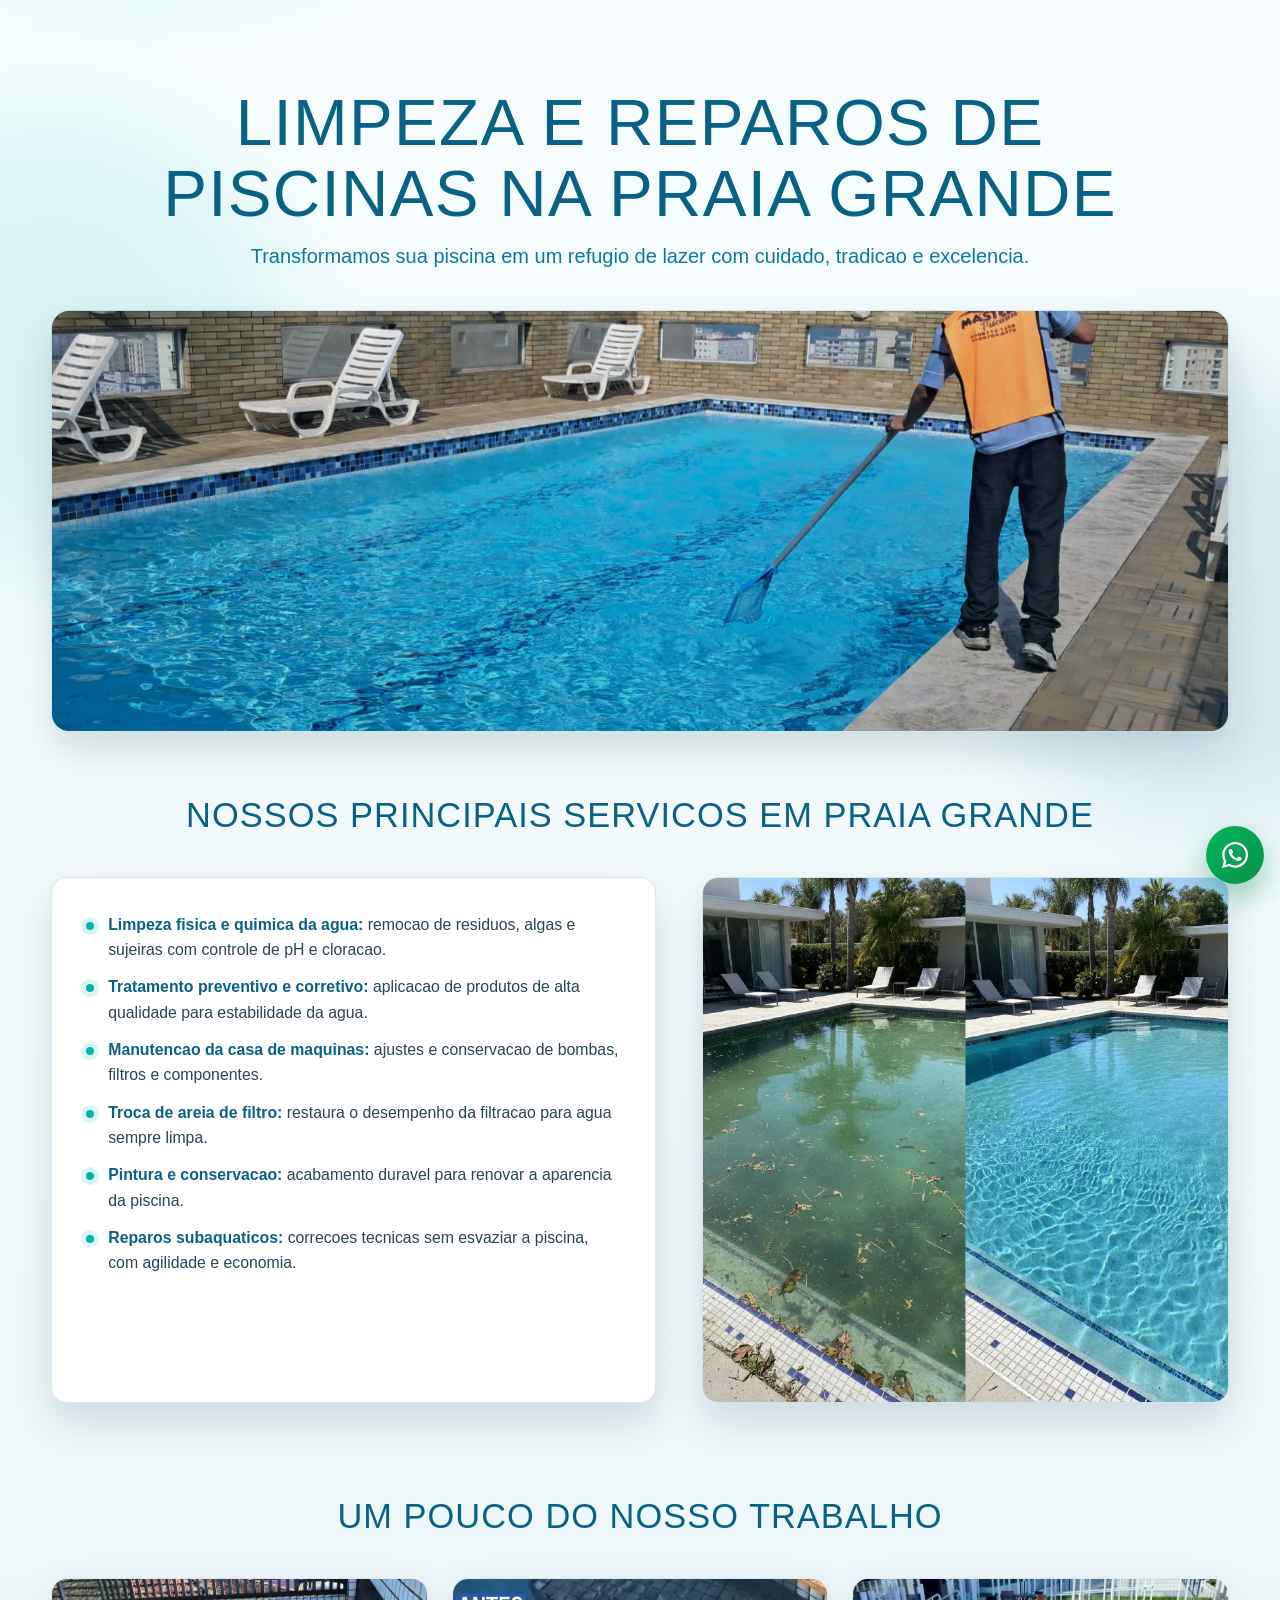
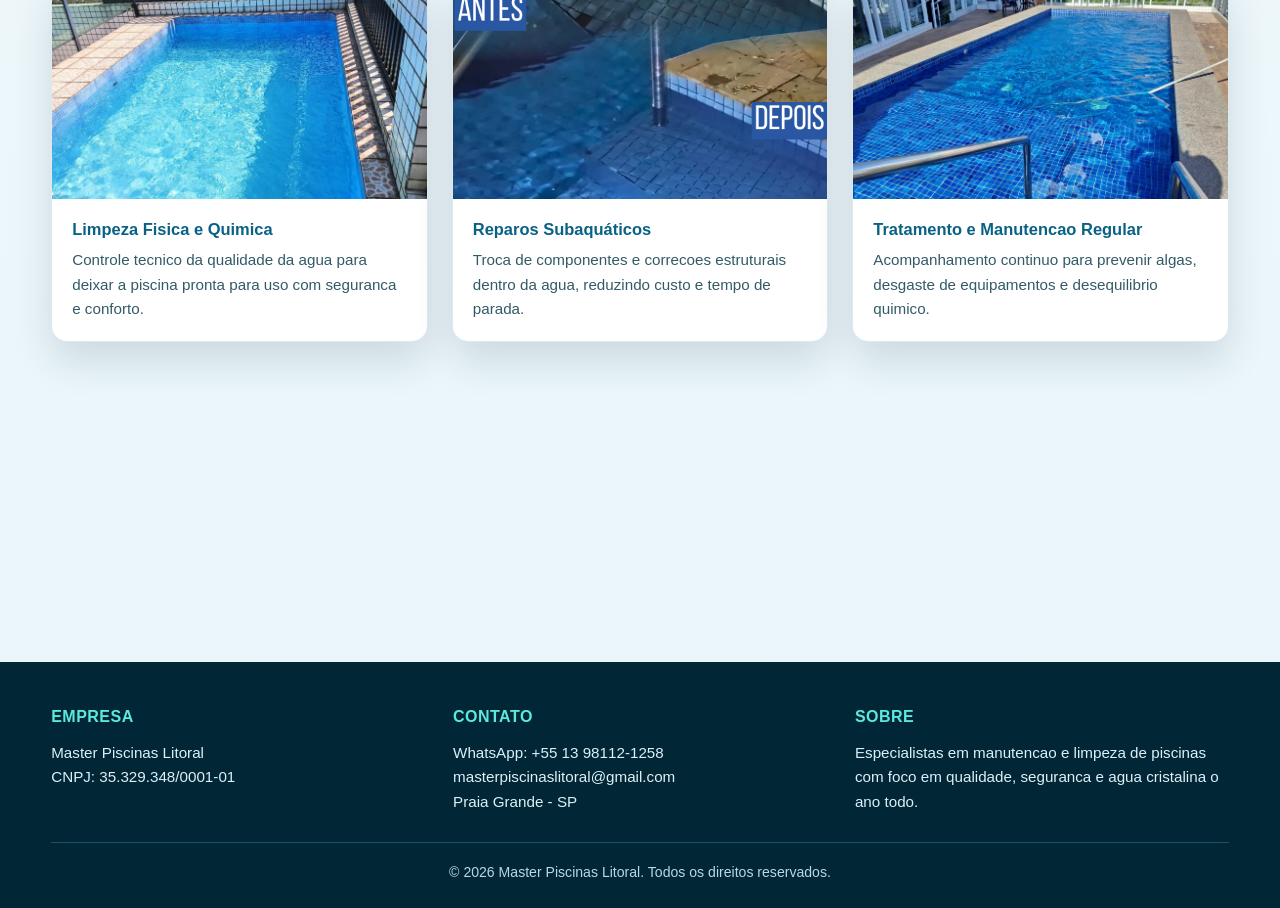
==== cidade-praia-grande/index.html @ cd4fb065 "feat: estrutura inicial com landing Praia Grande e SEO tecnico" ====
<!DOCTYPE html>
<html lang="pt-BR">
<head>
    <meta charset="UTF-8">
    <meta name="viewport" content="width=device-width, initial-scale=1">
    <meta name="robots" content="index, follow, max-image-preview:large, max-snippet:-1, max-video-preview:-1">

    <title>Limpeza e Reparos de Piscinas na Praia Grande | Master Piscinas Litoral</title>
    <meta name="description" content="Servicos profissionais de manutencao, limpeza e reparos de piscinas em Praia Grande. Tratamento quimico, pintura e reparos subaquaticos com equipe especializada.">

    <meta property="og:locale" content="pt_BR">
    <meta property="og:type" content="website">
    <meta property="og:title" content="Limpeza e Reparos de Piscinas na Praia Grande | Master Piscinas Litoral">
    <meta property="og:description" content="Especialistas em manutencao, limpeza e reparos de piscinas em Praia Grande.">
    <meta property="og:url" content="https://masterpiscinaslitoral.com.br/cidade-praia-grande/">
    <meta property="og:site_name" content="Master Piscinas Litoral">

    <link rel="canonical" href="https://masterpiscinaslitoral.com.br/cidade-praia-grande/">

    <script type="application/ld+json">
    {
        "@context": "https://schema.org",
        "@type": "LocalBusiness",
        "name": "Master Piscinas Litoral - Praia Grande",
        "description": "Servicos profissionais de manutencao e limpeza de piscinas em Praia Grande",
        "telephone": "+55 13 98112-1258",
        "address": {
            "@type": "PostalAddress",
            "addressLocality": "Praia Grande",
            "addressRegion": "SP",
            "postalCode": "11700-000",
            "addressCountry": "BR"
        },
        "url": "https://masterpiscinaslitoral.com.br/cidade-praia-grande/",
        "areaServed": "Praia Grande"
    }
    </script>

    <style>
        :root {
            --premium-bg: #eff8fb;
            --premium-accent: #00b7a8;
            --premium-secondary: #096185;
            --premium-primary: #03354a;
            --premium-text: #1c2f39;
            --premium-card: #ffffff;
            --premium-border: rgba(9, 97, 133, 0.14);
            --premium-shadow: 0 18px 40px rgba(3, 39, 57, 0.14);
        }

        * {
            box-sizing: border-box;
            margin: 0;
            padding: 0;
        }

        body {
            font-family: "Segoe UI", Tahoma, Geneva, Verdana, sans-serif;
            color: var(--premium-text);
            background:
                radial-gradient(45vw 35vw at 12% -10%, rgba(0, 183, 168, 0.22) 0%, rgba(0, 183, 168, 0) 70%),
                radial-gradient(40vw 30vw at 88% -15%, rgba(9, 97, 133, 0.16) 0%, rgba(9, 97, 133, 0) 72%),
                linear-gradient(180deg, #f7fdff 0%, var(--premium-bg) 48%, #e8f5fa 100%);
            line-height: 1.6;
            overflow-x: hidden;
        }

        body::before,
        body::after {
            content: "";
            position: fixed;
            width: 36vw;
            height: 36vw;
            border-radius: 50%;
            filter: blur(48px);
            pointer-events: none;
            z-index: -1;
            opacity: 0.5;
        }

        body::before {
            top: 12vh;
            left: -14vw;
            background: rgba(0, 183, 168, 0.22);
        }

        body::after {
            right: -12vw;
            bottom: 8vh;
            background: rgba(9, 97, 133, 0.20);
        }

        .container {
            width: min(1180px, 92vw);
            margin: 0 auto;
        }

        .header-main {
            padding: clamp(48px, 8vw, 88px) 0 28px;
            text-align: center;
        }

        .header-main h1 {
            color: var(--premium-secondary);
            font-weight: 300;
            text-transform: uppercase;
            letter-spacing: 0.02em;
            line-height: 1.08;
            font-size: clamp(2rem, 5.4vw, 4.1rem);
            max-width: 980px;
            margin: 0 auto 10px;
        }

        .header-main p {
            color: #0b789e;
            font-size: clamp(1rem, 2.2vw, 1.25rem);
            max-width: 900px;
            margin: 0 auto;
        }

        .hero-media {
            margin: 10px auto 56px;
            border-radius: 18px;
            overflow: hidden;
            border: 1px solid var(--premium-border);
            box-shadow: var(--premium-shadow);
            position: relative;
        }

        .hero-media::after {
            content: "";
            position: absolute;
            inset: 0;
            background: linear-gradient(180deg, rgba(3, 53, 74, 0.08), rgba(3, 53, 74, 0.2));
            pointer-events: none;
        }

        .hero-media img {
            width: 100%;
            display: block;
            height: min(64vw, 420px);
            object-fit: cover;
            transform: translate3d(0, var(--parallax-y, 0), 0) scale(1.06);
            will-change: transform;
            transition: transform 0.12s linear;
        }

        section {
            margin-bottom: clamp(42px, 6.8vw, 86px);
        }

        .section-title {
            text-align: center;
            color: var(--premium-secondary);
            text-transform: uppercase;
            font-size: clamp(1.45rem, 3.1vw, 2.15rem);
            letter-spacing: 0.03em;
            margin-bottom: clamp(20px, 3vw, 34px);
            font-weight: 500;
        }

        .services-layout {
            display: grid;
            grid-template-columns: 1.15fr 1fr;
            gap: clamp(22px, 4vw, 46px);
            align-items: stretch;
        }

        .panel {
            background: var(--premium-card);
            border: 1px solid var(--premium-border);
            border-radius: 16px;
            box-shadow: var(--premium-shadow);
            padding: clamp(20px, 3vw, 34px);
        }

        .services-list {
            list-style: none;
            display: grid;
            gap: 12px;
        }

        .services-list li {
            position: relative;
            padding-left: 22px;
            color: #284551;
            font-size: 0.99rem;
        }

        .services-list li::before {
            content: "";
            width: 8px;
            height: 8px;
            border-radius: 50%;
            background: var(--premium-accent);
            position: absolute;
            left: 0;
            top: 10px;
            box-shadow: 0 0 0 5px rgba(0, 183, 168, 0.14);
        }

        .services-list strong {
            color: var(--premium-secondary);
        }

        .service-image-wrap {
            border-radius: 16px;
            overflow: hidden;
            border: 1px solid var(--premium-border);
            box-shadow: var(--premium-shadow);
            height: 100%;
            min-height: 360px;
        }

        .service-image-wrap img {
            width: 100%;
            height: 100%;
            object-fit: cover;
            display: block;
        }

        .work-cards {
            display: grid;
            grid-template-columns: repeat(3, minmax(0, 1fr));
            gap: clamp(16px, 2vw, 24px);
        }

        .work-card {
            background: #ffffff;
            border: 1px solid var(--premium-border);
            border-radius: 16px;
            overflow: hidden;
            box-shadow: var(--premium-shadow);
            transition: transform 0.28s ease, box-shadow 0.28s ease;
        }

        .work-card:hover {
            transform: translateY(-6px);
            box-shadow: 0 26px 44px rgba(3, 39, 57, 0.2);
        }

        .work-card-image {
            width: 100%;
            height: 220px;
            object-fit: cover;
            display: block;
        }

        .work-card-content {
            padding: 20px;
        }

        .work-card h4 {
            color: var(--premium-secondary);
            margin-bottom: 8px;
            font-size: 1.03rem;
            line-height: 1.3;
        }

        .work-card p {
            color: #335a67;
            font-size: 0.95rem;
        }

        .cta-block {
            text-align: center;
            background: linear-gradient(160deg, rgba(0, 183, 168, 0.12), rgba(9, 97, 133, 0.14));
            border: 1px solid var(--premium-border);
            border-radius: 16px;
            padding: clamp(22px, 4vw, 34px);
        }

        .cta-block h3 {
            color: var(--premium-secondary);
            text-transform: uppercase;
            font-size: clamp(1.2rem, 2.3vw, 1.7rem);
            margin-bottom: 8px;
        }

        .cta-block p {
            max-width: 760px;
            margin: 0 auto;
            color: #2f515e;
        }

        footer {
            margin-top: 50px;
            padding: 42px 0 24px;
            background: #012737;
            color: #dcf0f7;
        }

        .footer-content {
            display: grid;
            grid-template-columns: repeat(3, minmax(0, 1fr));
            gap: 28px;
        }

        footer h3 {
            color: #5ce8dd;
            text-transform: uppercase;
            font-size: 1rem;
            margin-bottom: 12px;
            letter-spacing: 0.03em;
        }

        .footer-info p,
        .footer-info a {
            color: #dcf0f7;
            font-size: 0.95rem;
            text-decoration: none;
        }

        .footer-bottom {
            border-top: 1px solid rgba(92, 232, 221, 0.24);
            margin-top: 28px;
            padding-top: 18px;
            text-align: center;
            font-size: 0.88rem;
            color: #b9d8e4;
        }

        .reveal {
            opacity: 0;
            transform: translateY(22px) scale(0.985);
            transition: opacity 0.7s cubic-bezier(0.2, 0.7, 0.2, 1), transform 0.7s cubic-bezier(0.2, 0.7, 0.2, 1);
        }

        .reveal.is-visible {
            opacity: 1;
            transform: translateY(0) scale(1);
        }

        .whatsapp-fab {
            position: fixed;
            right: 16px;
            bottom: 16px;
            width: 58px;
            height: 58px;
            border-radius: 50%;
            display: inline-flex;
            align-items: center;
            justify-content: center;
            background: linear-gradient(135deg, #00b65b 0%, #0d8f4a 100%);
            box-shadow: 0 14px 28px rgba(13, 143, 74, 0.38);
            z-index: 10001;
            text-decoration: none;
            transition: transform 0.2s ease, box-shadow 0.2s ease;
        }

        .whatsapp-fab:hover {
            transform: translateY(-3px) scale(1.03);
            box-shadow: 0 16px 30px rgba(13, 143, 74, 0.48);
        }

        .whatsapp-fab svg {
            width: 28px;
            height: 28px;
            fill: #ffffff;
        }

        @media (max-width: 960px) {
            .services-layout {
                grid-template-columns: 1fr;
            }

            .work-cards {
                grid-template-columns: 1fr;
            }

            .service-image-wrap {
                min-height: 300px;
            }

            .footer-content {
                grid-template-columns: 1fr;
            }
        }
    </style>
</head>
<body>
    <header class="header-main reveal">
        <div class="container">
            <h1>Limpeza e Reparos de Piscinas na Praia Grande</h1>
            <p>Transformamos sua piscina em um refugio de lazer com cuidado, tradicao e excelencia.</p>
        </div>
    </header>

    <div class="container">
        <div class="hero-media reveal" data-parallax>
            <img src="../cidade-praia-grande/assets/homebar.jpeg" alt="Piscina com agua cristalina em Praia Grande">
        </div>

        <section class="reveal">
            <h2 class="section-title">Nossos Principais Servicos em Praia Grande</h2>
            <div class="services-layout">
                <div class="panel">
                    <ul class="services-list">
                        <li><strong>Limpeza fisica e quimica da agua:</strong> remocao de residuos, algas e sujeiras com controle de pH e cloracao.</li>
                        <li><strong>Tratamento preventivo e corretivo:</strong> aplicacao de produtos de alta qualidade para estabilidade da agua.</li>
                        <li><strong>Manutencao da casa de maquinas:</strong> ajustes e conservacao de bombas, filtros e componentes.</li>
                        <li><strong>Troca de areia de filtro:</strong> restaura o desempenho da filtracao para agua sempre limpa.</li>
                        <li><strong>Pintura e conservacao:</strong> acabamento duravel para renovar a aparencia da piscina.</li>
                        <li><strong>Reparos subaquaticos:</strong> correcoes tecnicas sem esvaziar a piscina, com agilidade e economia.</li>
                    </ul>
                </div>

                <div class="service-image-wrap reveal">
                    <img src="../cidade-praia-grande/assets/nossosprincipaisservicos.webp" alt="Equipe realizando manutencao de piscina em Praia Grande">
                </div>
            </div>
        </section>

        <section class="reveal">
            <h2 class="section-title">Um Pouco do Nosso Trabalho</h2>
            <div class="work-cards">
                <article class="work-card reveal">
                    <img src="../cidade-praia-grande/assets/Limpeza Física e Química de Piscinas.webp" alt="Servico de limpeza fisica e quimica de piscina" class="work-card-image">
                    <div class="work-card-content">
                        <h4>Limpeza Fisica e Quimica</h4>
                        <p>Controle tecnico da qualidade da agua para deixar a piscina pronta para uso com seguranca e conforto.</p>
                    </div>
                </article>

                <article class="work-card reveal">
                    <img src="../cidade-praia-grande/assets/Reparos Subaquáticos.webp" alt="Reparos subaquaticos em piscina" class="work-card-image">
                    <div class="work-card-content">
                        <h4>Reparos Subaquáticos</h4>
                        <p>Troca de componentes e correcoes estruturais dentro da agua, reduzindo custo e tempo de parada.</p>
                    </div>
                </article>

                <article class="work-card reveal">
                    <img src="../cidade-praia-grande/assets/Tratamento e Manutenção Regular.webp" alt="Tratamento e manutencao regular de piscina" class="work-card-image">
                    <div class="work-card-content">
                        <h4>Tratamento e Manutencao Regular</h4>
                        <p>Acompanhamento continuo para prevenir algas, desgaste de equipamentos e desequilibrio quimico.</p>
                    </div>
                </article>
            </div>
        </section>

        <section class="cta-block reveal">
            <h3>Atendimento Rapido em Praia Grande</h3>
            <p>Fale com nossa equipe e receba orientacao imediata para limpeza, manutencao ou reparo da sua piscina.</p>
        </section>
    </div>

    <footer>
        <div class="container">
            <div class="footer-content">
                <div class="footer-info">
                    <h3>Empresa</h3>
                    <p>Master Piscinas Litoral</p>
                    <p>CNPJ: 35.329.348/0001-01</p>
                </div>

                <div class="footer-info">
                    <h3>Contato</h3>
                    <p><a href="https://wa.me/5513981121258" target="_blank" rel="noopener noreferrer">WhatsApp: +55 13 98112-1258</a></p>
                    <p><a href="mailto:masterpiscinaslitoral@gmail.com">masterpiscinaslitoral@gmail.com</a></p>
                    <p>Praia Grande - SP</p>
                </div>

                <div class="footer-info">
                    <h3>Sobre</h3>
                    <p>Especialistas em manutencao e limpeza de piscinas com foco em qualidade, seguranca e agua cristalina o ano todo.</p>
                </div>
            </div>

            <div class="footer-bottom">
                <p>© 2026 Master Piscinas Litoral. Todos os direitos reservados.</p>
            </div>
        </div>
    </footer>

    <a class="whatsapp-fab" href="https://wa.me/5513981121258?text=Ola%2C%20quero%20um%20orcamento%20para%20piscina%20em%20Praia%20Grande" target="_blank" rel="noopener noreferrer" aria-label="Falar no WhatsApp">
        <svg viewBox="0 0 32 32" aria-hidden="true" focusable="false">
            <path d="M26.598 5.403C23.807 2.612 20.094 1.073 16.145 1.073 8.006 1.073 1.387 7.691 1.387 15.831c0 2.606.681 5.154 1.975 7.406L1.073 30.927l7.874-2.255a14.69 14.69 0 0 0 7.191 1.833h.006c8.138 0 14.758-6.62 14.758-14.759 0-3.949-1.538-7.661-4.304-10.343zm-10.453 22.61h-.005a12.2 12.2 0 0 1-6.207-1.692l-.446-.265-4.672 1.338 1.349-4.556-.291-.467a12.198 12.198 0 0 1-1.878-6.54c.003-6.732 5.477-12.207 12.208-12.207 3.253.001 6.313 1.269 8.615 3.57 2.3 2.302 3.567 5.362 3.566 8.615-.003 6.732-5.477 12.204-12.239 12.204zm6.686-9.134c-.365-.183-2.158-1.065-2.492-1.187-.333-.122-.576-.183-.819.183-.242.365-.94 1.187-1.152 1.431-.212.243-.425.273-.789.091-.365-.182-1.541-.568-2.936-1.812-1.085-.968-1.817-2.164-2.03-2.528-.212-.365-.023-.562.159-.744.164-.164.365-.425.547-.638.181-.213.242-.365.364-.608.122-.244.061-.456-.03-.638-.091-.182-.819-1.977-1.122-2.706-.295-.71-.594-.614-.819-.625a12.43 12.43 0 0 0-.699-.013c-.243 0-.638.091-.971.456-.333.365-1.273 1.243-1.273 3.031 0 1.789 1.304 3.516 1.486 3.759.182.243 2.565 3.918 6.215 5.493.868.375 1.546.599 2.074.767.871.278 1.664.239 2.29.145.699-.104 2.158-.881 2.462-1.732.303-.851.303-1.58.212-1.731-.091-.152-.334-.243-.698-.426z"/>
        </svg>
    </a>

    <script>
        (function () {
            const revealNodes = document.querySelectorAll('.reveal');
            const observer = new IntersectionObserver(
                (entries) => {
                    entries.forEach((entry) => {
                        if (entry.isIntersecting) {
                            entry.target.classList.add('is-visible');
                            observer.unobserve(entry.target);
                        }
                    });
                },
                {
                    threshold: 0.14,
                    rootMargin: '0px 0px -40px 0px'
                }
            );

            revealNodes.forEach((node) => observer.observe(node));

            const parallaxNodes = document.querySelectorAll('[data-parallax]');
            let ticking = false;

            function updateParallax() {
                const vh = window.innerHeight || document.documentElement.clientHeight;
                parallaxNodes.forEach((node) => {
                    const rect = node.getBoundingClientRect();
                    const centerOffset = (rect.top + rect.height / 2 - vh / 2) / vh;
                    const y = Math.max(-24, Math.min(24, -centerOffset * 34));
                    node.style.setProperty('--parallax-y', y.toFixed(2) + 'px');
                });
                ticking = false;
            }

            function onScroll() {
                if (!ticking) {
                    ticking = true;
                    window.requestAnimationFrame(updateParallax);
                }
            }

            window.addEventListener('scroll', onScroll, { passive: true });
            window.addEventListener('resize', onScroll);
            onScroll();
        })();
    </script>
</body>
</html>
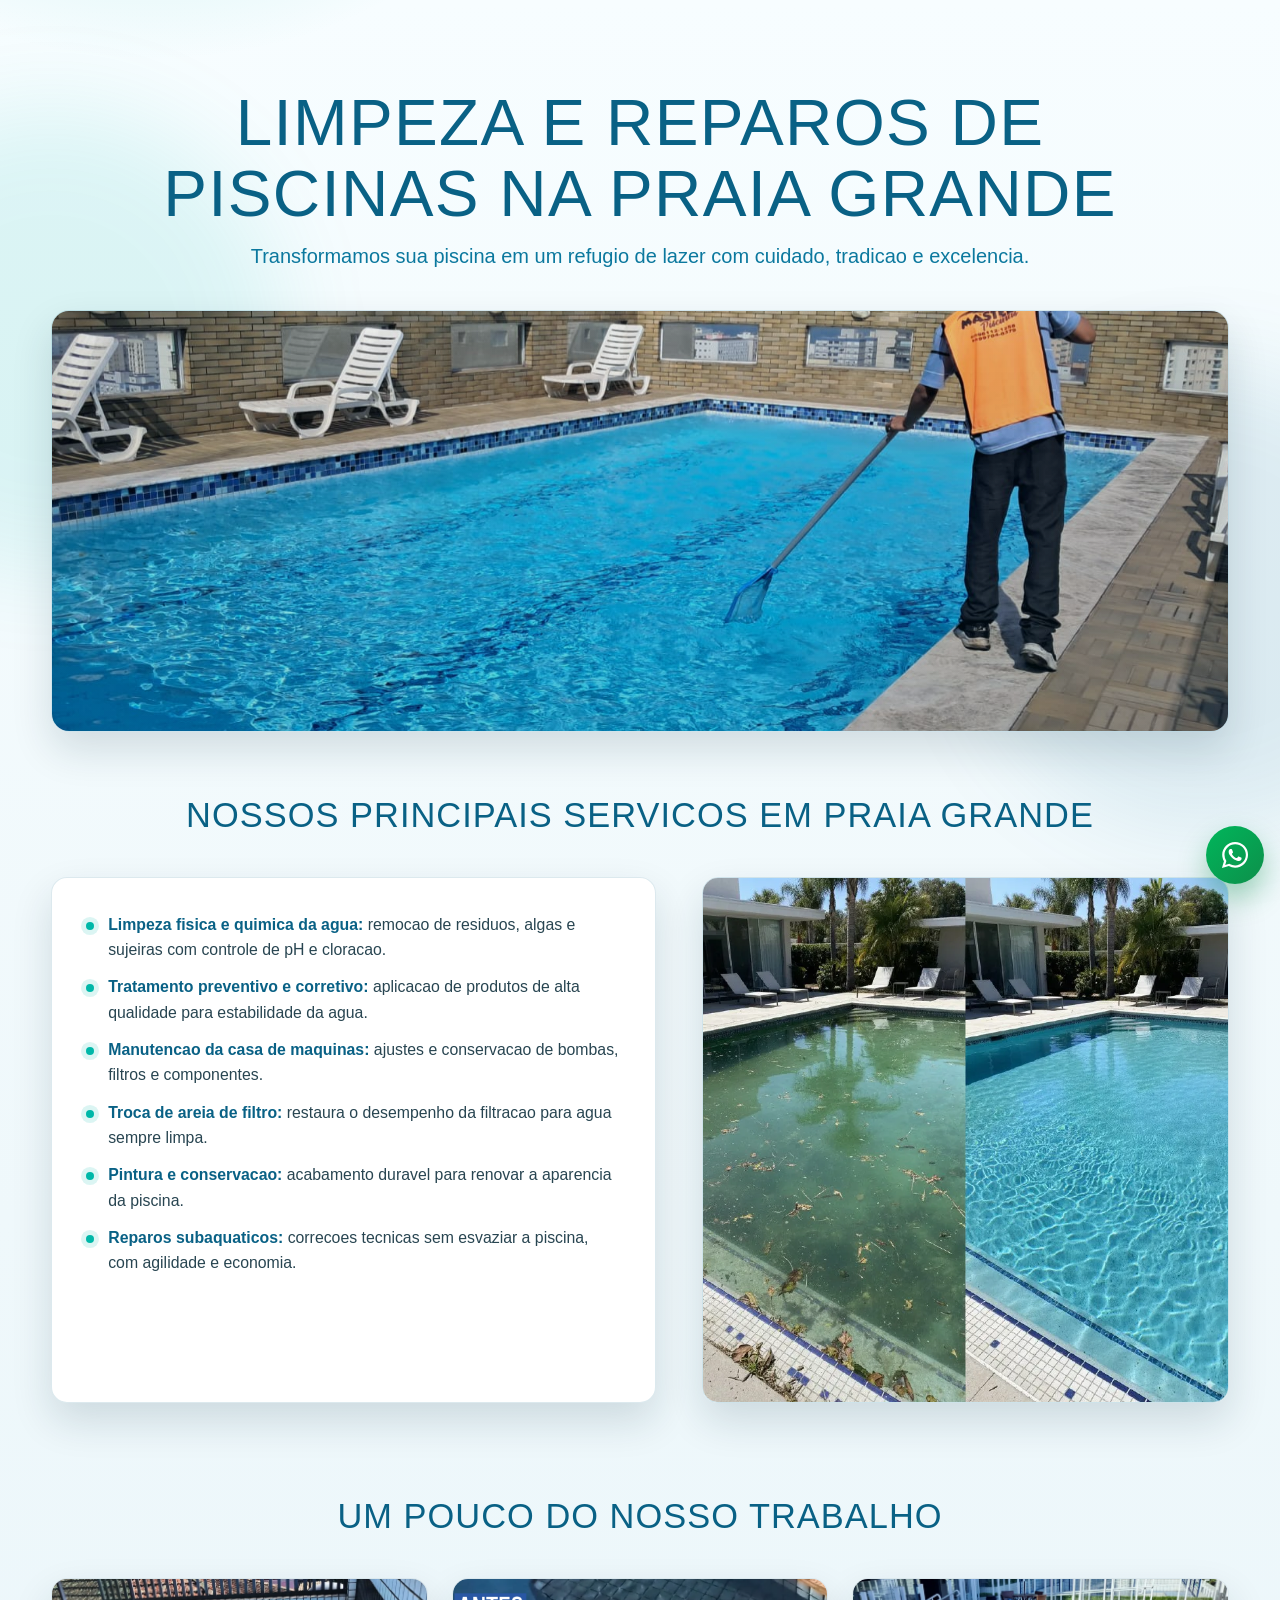
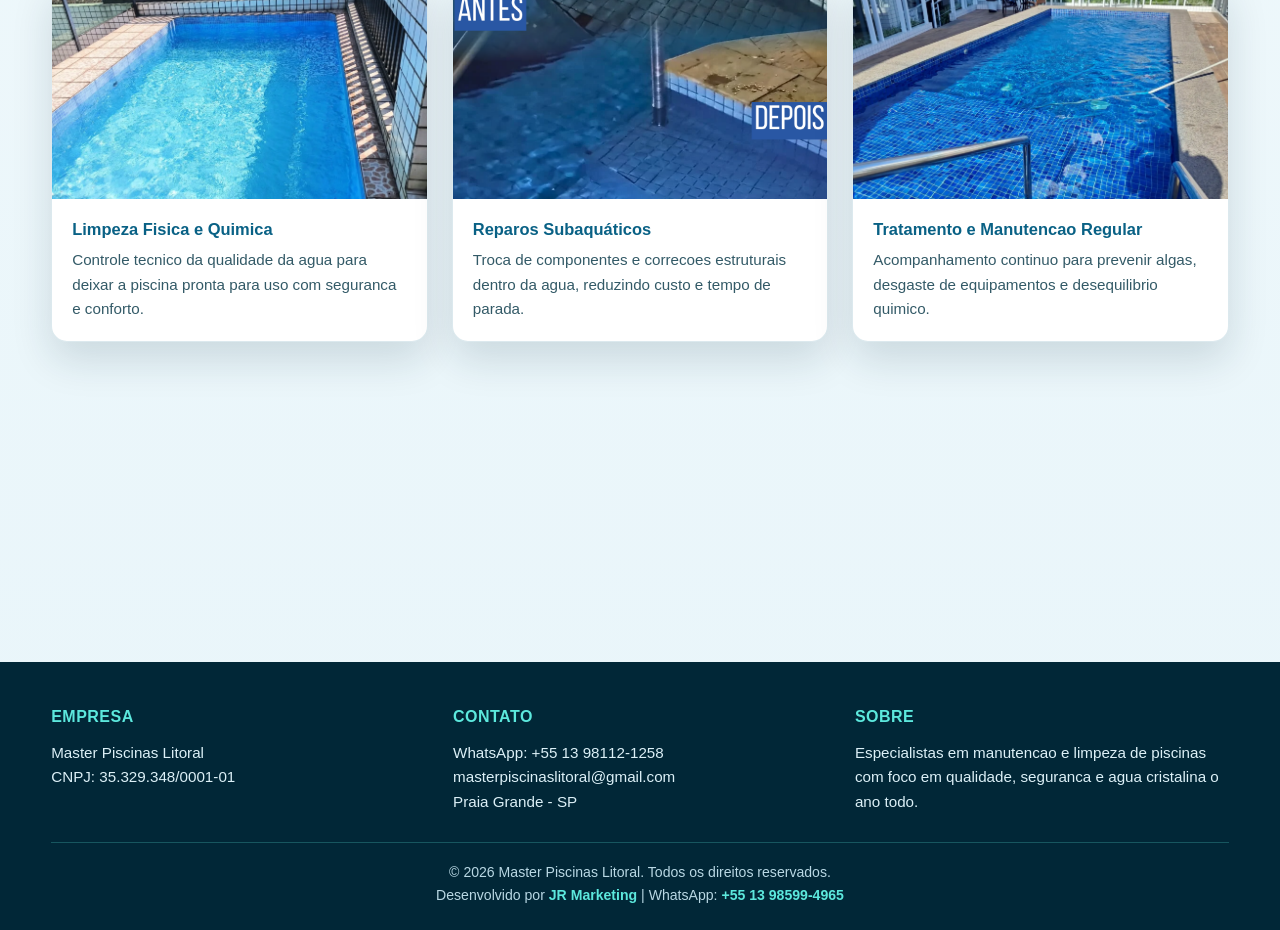
==== commit 8c0643b8: "fix: ajuste visual do footer e favicon na landing Praia Grande" ====
--- a/cidade-praia-grande/index.html
+++ b/cidade-praia-grande/index.html
@@ -16,6 +16,9 @@
     <meta property="og:site_name" content="Master Piscinas Litoral">
 
     <link rel="canonical" href="https://masterpiscinaslitoral.com.br/cidade-praia-grande/">
+    <link rel="icon" href="https://i0.wp.com/masterpiscinaslitoral.com.br/wp-content/uploads/2025/04/cropped-logo1.png?fit=32%2C32&amp;ssl=1" sizes="32x32">
+    <link rel="icon" href="https://i0.wp.com/masterpiscinaslitoral.com.br/wp-content/uploads/2025/04/cropped-logo1.png?fit=192%2C192&amp;ssl=1" sizes="192x192">
+    <link rel="apple-touch-icon" href="https://i0.wp.com/masterpiscinaslitoral.com.br/wp-content/uploads/2025/04/cropped-logo1.png?fit=180%2C180&amp;ssl=1">
 
     <script type="application/ld+json">
     {
@@ -320,6 +323,16 @@
             color: #b9d8e4;
         }
 
+        .footer-bottom a {
+            color: #5ce8dd;
+            text-decoration: none;
+            font-weight: 600;
+        }
+
+        .footer-bottom a:hover {
+            text-decoration: underline;
+        }
+
         .reveal {
             opacity: 0;
             transform: translateY(22px) scale(0.985);
@@ -470,6 +483,7 @@
 
             <div class="footer-bottom">
                 <p>© 2026 Master Piscinas Litoral. Todos os direitos reservados.</p>
+                <p>Desenvolvido por <a href="https://www.instagram.com/jotar.marketing/" target="_blank" rel="noopener noreferrer">JR Marketing</a> | WhatsApp: <a href="https://wa.me/5513985994965" target="_blank" rel="noopener noreferrer">+55 13 98599-4965</a></p>
             </div>
         </div>
     </footer>
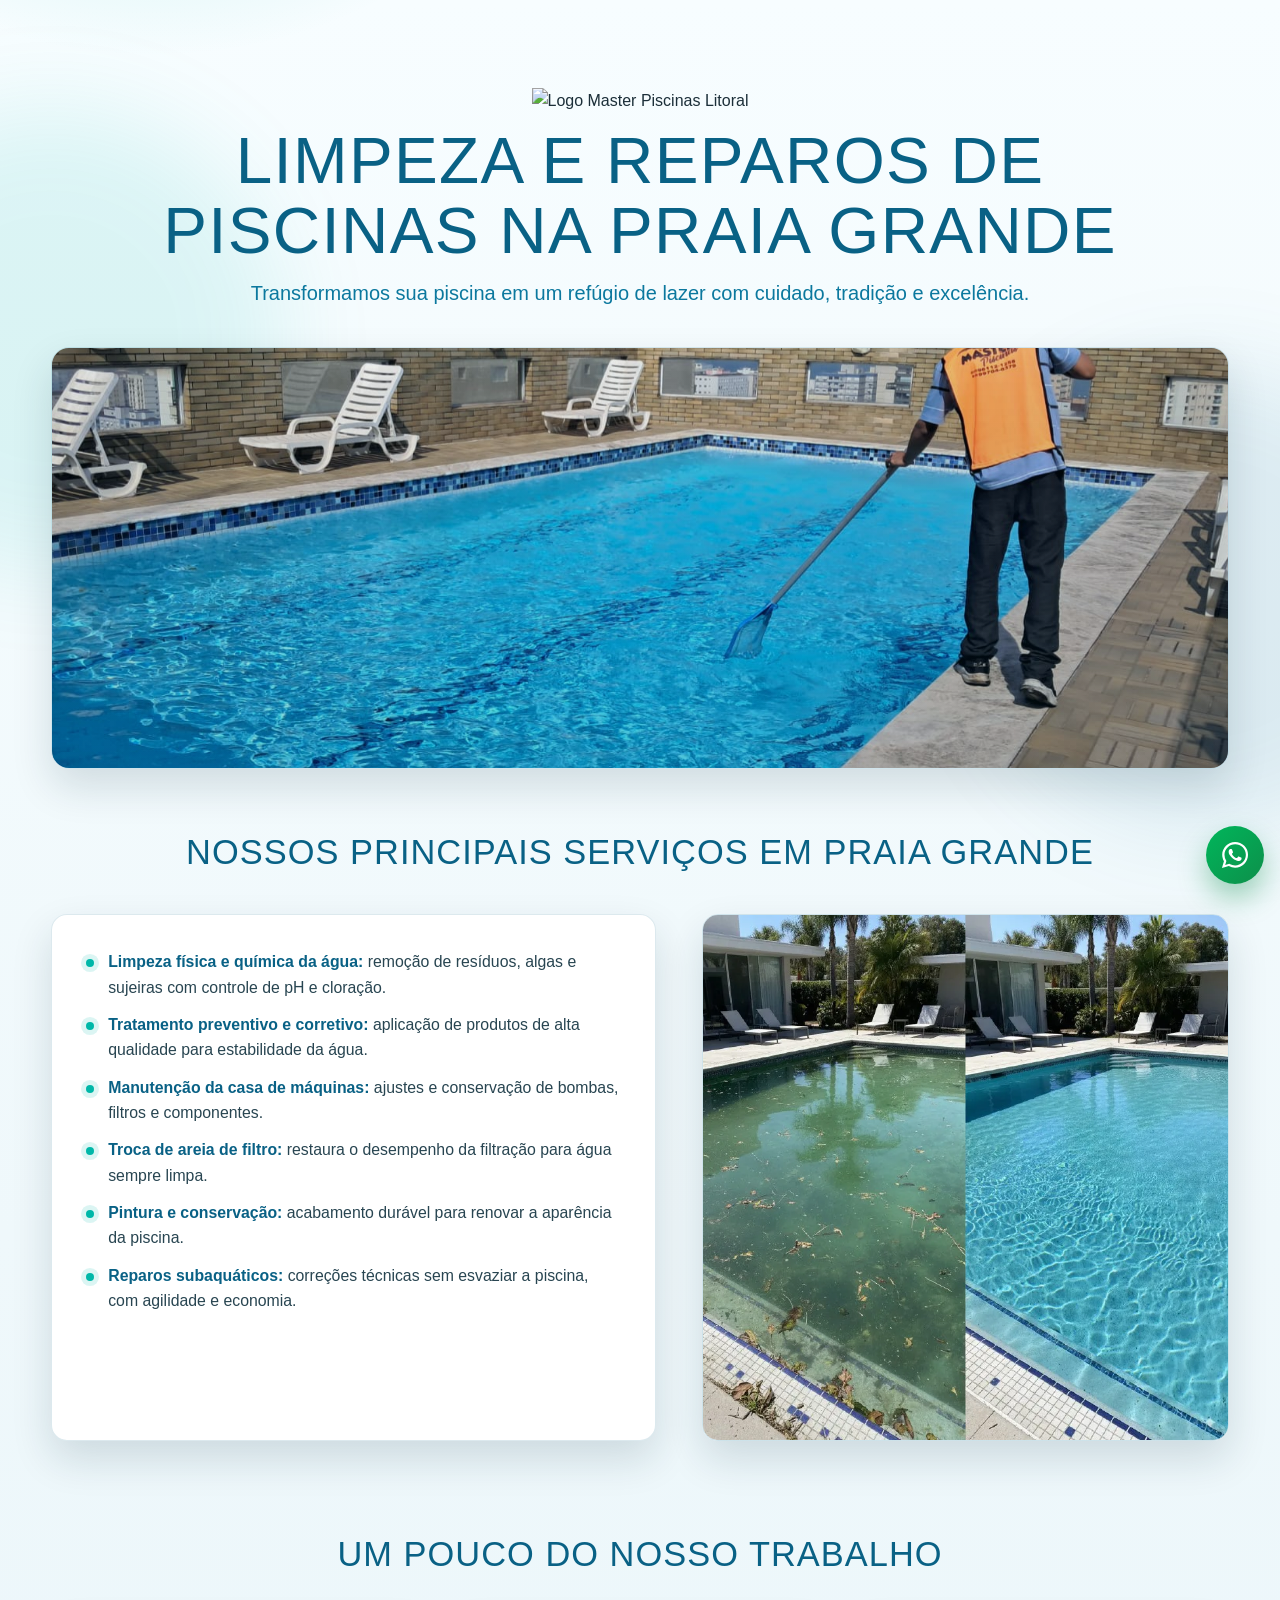
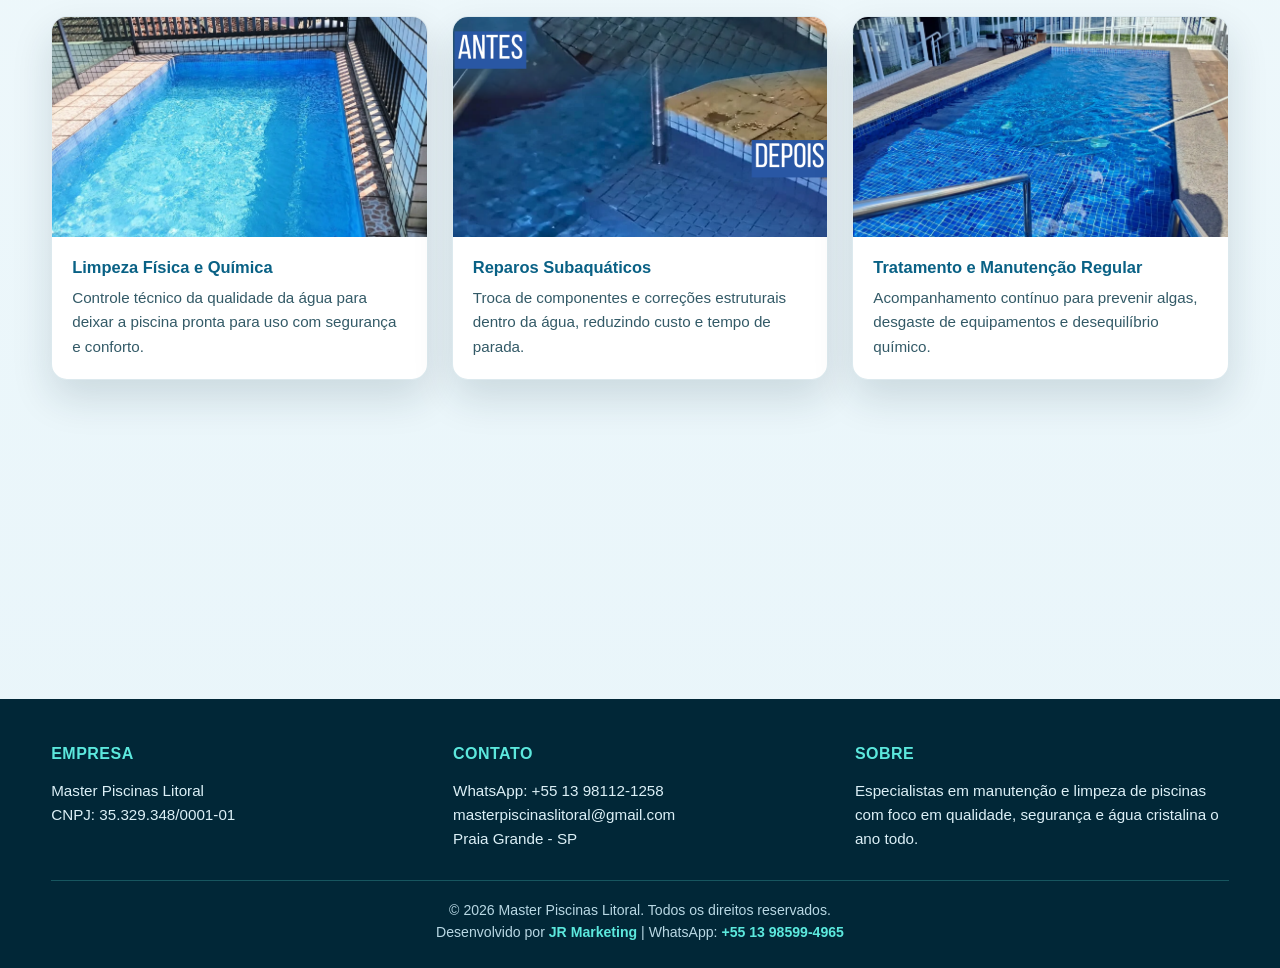
==== commit df515381: "Aplica logo oficial e corrige portugues nas paginas" ====
--- a/cidade-praia-grande/index.html
+++ b/cidade-praia-grande/index.html
@@ -6,26 +6,26 @@
     <meta name="robots" content="index, follow, max-image-preview:large, max-snippet:-1, max-video-preview:-1">
 
     <title>Limpeza e Reparos de Piscinas na Praia Grande | Master Piscinas Litoral</title>
-    <meta name="description" content="Servicos profissionais de manutencao, limpeza e reparos de piscinas em Praia Grande. Tratamento quimico, pintura e reparos subaquaticos com equipe especializada.">
+    <meta name="description" content="Serviços profissionais de manutenção, limpeza e reparos de piscinas em Praia Grande. Tratamento químico, pintura e reparos subaquáticos com equipe especializada.">
 
     <meta property="og:locale" content="pt_BR">
     <meta property="og:type" content="website">
     <meta property="og:title" content="Limpeza e Reparos de Piscinas na Praia Grande | Master Piscinas Litoral">
-    <meta property="og:description" content="Especialistas em manutencao, limpeza e reparos de piscinas em Praia Grande.">
+    <meta property="og:description" content="Especialistas em manutenção, limpeza e reparos de piscinas em Praia Grande.">
     <meta property="og:url" content="https://masterpiscinaslitoral.com.br/cidade-praia-grande/">
     <meta property="og:site_name" content="Master Piscinas Litoral">
 
     <link rel="canonical" href="https://masterpiscinaslitoral.com.br/cidade-praia-grande/">
-    <link rel="icon" href="https://i0.wp.com/masterpiscinaslitoral.com.br/wp-content/uploads/2025/04/cropped-logo1.png?fit=32%2C32&amp;ssl=1" sizes="32x32">
-    <link rel="icon" href="https://i0.wp.com/masterpiscinaslitoral.com.br/wp-content/uploads/2025/04/cropped-logo1.png?fit=192%2C192&amp;ssl=1" sizes="192x192">
-    <link rel="apple-touch-icon" href="https://i0.wp.com/masterpiscinaslitoral.com.br/wp-content/uploads/2025/04/cropped-logo1.png?fit=180%2C180&amp;ssl=1">
+    <meta property="og:image" content="https://masterpiscinaslitoral.com.br/assets/logoprincipal.png">
+    <link rel="icon" href="../assets/logoprincipal.png" sizes="32x32">
+    <link rel="apple-touch-icon" href="../assets/logoprincipal.png">
 
     <script type="application/ld+json">
     {
         "@context": "https://schema.org",
         "@type": "LocalBusiness",
         "name": "Master Piscinas Litoral - Praia Grande",
-        "description": "Servicos profissionais de manutencao e limpeza de piscinas em Praia Grande",
+        "description": "Serviços profissionais de manutenção e limpeza de piscinas em Praia Grande",
         "telephone": "+55 13 98112-1258",
         "address": {
             "@type": "PostalAddress",
@@ -119,6 +119,13 @@
             font-size: clamp(1rem, 2.2vw, 1.25rem);
             max-width: 900px;
             margin: 0 auto;
+        }
+
+        .header-logo {
+            width: 78px;
+            height: 78px;
+            object-fit: contain;
+            margin: 0 auto 12px;
         }
 
         .hero-media {
@@ -394,32 +401,33 @@
 <body>
     <header class="header-main reveal">
         <div class="container">
+            <img class="header-logo" src="../assets/logoprincipal.svg" alt="Logo Master Piscinas Litoral" width="78" height="78">
             <h1>Limpeza e Reparos de Piscinas na Praia Grande</h1>
-            <p>Transformamos sua piscina em um refugio de lazer com cuidado, tradicao e excelencia.</p>
+            <p>Transformamos sua piscina em um refúgio de lazer com cuidado, tradição e excelência.</p>
         </div>
     </header>
 
     <div class="container">
         <div class="hero-media reveal" data-parallax>
-            <img src="../cidade-praia-grande/assets/homebar.jpeg" alt="Piscina com agua cristalina em Praia Grande">
+            <img src="../cidade-praia-grande/assets/homebar.jpeg" alt="Piscina com água cristalina em Praia Grande">
         </div>
 
         <section class="reveal">
-            <h2 class="section-title">Nossos Principais Servicos em Praia Grande</h2>
+            <h2 class="section-title">Nossos Principais Serviços em Praia Grande</h2>
             <div class="services-layout">
                 <div class="panel">
                     <ul class="services-list">
-                        <li><strong>Limpeza fisica e quimica da agua:</strong> remocao de residuos, algas e sujeiras com controle de pH e cloracao.</li>
-                        <li><strong>Tratamento preventivo e corretivo:</strong> aplicacao de produtos de alta qualidade para estabilidade da agua.</li>
-                        <li><strong>Manutencao da casa de maquinas:</strong> ajustes e conservacao de bombas, filtros e componentes.</li>
-                        <li><strong>Troca de areia de filtro:</strong> restaura o desempenho da filtracao para agua sempre limpa.</li>
-                        <li><strong>Pintura e conservacao:</strong> acabamento duravel para renovar a aparencia da piscina.</li>
-                        <li><strong>Reparos subaquaticos:</strong> correcoes tecnicas sem esvaziar a piscina, com agilidade e economia.</li>
+                        <li><strong>Limpeza física e química da água:</strong> remoção de resíduos, algas e sujeiras com controle de pH e cloração.</li>
+                        <li><strong>Tratamento preventivo e corretivo:</strong> aplicação de produtos de alta qualidade para estabilidade da água.</li>
+                        <li><strong>Manutenção da casa de máquinas:</strong> ajustes e conservação de bombas, filtros e componentes.</li>
+                        <li><strong>Troca de areia de filtro:</strong> restaura o desempenho da filtração para água sempre limpa.</li>
+                        <li><strong>Pintura e conservação:</strong> acabamento durável para renovar a aparência da piscina.</li>
+                        <li><strong>Reparos subaquáticos:</strong> correções técnicas sem esvaziar a piscina, com agilidade e economia.</li>
                     </ul>
                 </div>
 
                 <div class="service-image-wrap reveal">
-                    <img src="../cidade-praia-grande/assets/nossosprincipaisservicos.webp" alt="Equipe realizando manutencao de piscina em Praia Grande">
+                    <img src="../cidade-praia-grande/assets/nossosprincipaisservicos.webp" alt="Equipe realizando manutenção de piscina em Praia Grande">
                 </div>
             </div>
         </section>
@@ -428,34 +436,34 @@
             <h2 class="section-title">Um Pouco do Nosso Trabalho</h2>
             <div class="work-cards">
                 <article class="work-card reveal">
-                    <img src="../cidade-praia-grande/assets/Limpeza Física e Química de Piscinas.webp" alt="Servico de limpeza fisica e quimica de piscina" class="work-card-image">
+                    <img src="../cidade-praia-grande/assets/Limpeza Física e Química de Piscinas.webp" alt="Serviço de limpeza física e química de piscina" class="work-card-image">
                     <div class="work-card-content">
-                        <h4>Limpeza Fisica e Quimica</h4>
-                        <p>Controle tecnico da qualidade da agua para deixar a piscina pronta para uso com seguranca e conforto.</p>
+                        <h4>Limpeza Física e Química</h4>
+                        <p>Controle técnico da qualidade da água para deixar a piscina pronta para uso com segurança e conforto.</p>
                     </div>
                 </article>
 
                 <article class="work-card reveal">
-                    <img src="../cidade-praia-grande/assets/Reparos Subaquáticos.webp" alt="Reparos subaquaticos em piscina" class="work-card-image">
+                    <img src="../cidade-praia-grande/assets/Reparos Subaquáticos.webp" alt="Reparos subaquáticos em piscina" class="work-card-image">
                     <div class="work-card-content">
                         <h4>Reparos Subaquáticos</h4>
-                        <p>Troca de componentes e correcoes estruturais dentro da agua, reduzindo custo e tempo de parada.</p>
+                        <p>Troca de componentes e correções estruturais dentro da água, reduzindo custo e tempo de parada.</p>
                     </div>
                 </article>
 
                 <article class="work-card reveal">
-                    <img src="../cidade-praia-grande/assets/Tratamento e Manutenção Regular.webp" alt="Tratamento e manutencao regular de piscina" class="work-card-image">
+                    <img src="../cidade-praia-grande/assets/Tratamento e Manutenção Regular.webp" alt="Tratamento e manutenção regular de piscina" class="work-card-image">
                     <div class="work-card-content">
-                        <h4>Tratamento e Manutencao Regular</h4>
-                        <p>Acompanhamento continuo para prevenir algas, desgaste de equipamentos e desequilibrio quimico.</p>
+                        <h4>Tratamento e Manutenção Regular</h4>
+                        <p>Acompanhamento contínuo para prevenir algas, desgaste de equipamentos e desequilíbrio químico.</p>
                     </div>
                 </article>
             </div>
         </section>
 
         <section class="cta-block reveal">
-            <h3>Atendimento Rapido em Praia Grande</h3>
-            <p>Fale com nossa equipe e receba orientacao imediata para limpeza, manutencao ou reparo da sua piscina.</p>
+            <h3>Atendimento Rápido em Praia Grande</h3>
+            <p>Fale com nossa equipe e receba orientação imediata para limpeza, manutenção ou reparo da sua piscina.</p>
         </section>
     </div>
 
@@ -477,7 +485,7 @@
 
                 <div class="footer-info">
                     <h3>Sobre</h3>
-                    <p>Especialistas em manutencao e limpeza de piscinas com foco em qualidade, seguranca e agua cristalina o ano todo.</p>
+                    <p>Especialistas em manutenção e limpeza de piscinas com foco em qualidade, segurança e água cristalina o ano todo.</p>
                 </div>
             </div>
 
@@ -488,7 +496,7 @@
         </div>
     </footer>
 
-    <a class="whatsapp-fab" href="https://wa.me/5513981121258?text=Ola%2C%20quero%20um%20orcamento%20para%20piscina%20em%20Praia%20Grande" target="_blank" rel="noopener noreferrer" aria-label="Falar no WhatsApp">
+    <a class="whatsapp-fab" href="https://wa.me/5513981121258?text=Ol%C3%A1%2C%20quero%20um%20or%C3%A7amento%20para%20piscina%20em%20Praia%20Grande" target="_blank" rel="noopener noreferrer" aria-label="Falar no WhatsApp">
         <svg viewBox="0 0 32 32" aria-hidden="true" focusable="false">
             <path d="M26.598 5.403C23.807 2.612 20.094 1.073 16.145 1.073 8.006 1.073 1.387 7.691 1.387 15.831c0 2.606.681 5.154 1.975 7.406L1.073 30.927l7.874-2.255a14.69 14.69 0 0 0 7.191 1.833h.006c8.138 0 14.758-6.62 14.758-14.759 0-3.949-1.538-7.661-4.304-10.343zm-10.453 22.61h-.005a12.2 12.2 0 0 1-6.207-1.692l-.446-.265-4.672 1.338 1.349-4.556-.291-.467a12.198 12.198 0 0 1-1.878-6.54c.003-6.732 5.477-12.207 12.208-12.207 3.253.001 6.313 1.269 8.615 3.57 2.3 2.302 3.567 5.362 3.566 8.615-.003 6.732-5.477 12.204-12.239 12.204zm6.686-9.134c-.365-.183-2.158-1.065-2.492-1.187-.333-.122-.576-.183-.819.183-.242.365-.94 1.187-1.152 1.431-.212.243-.425.273-.789.091-.365-.182-1.541-.568-2.936-1.812-1.085-.968-1.817-2.164-2.03-2.528-.212-.365-.023-.562.159-.744.164-.164.365-.425.547-.638.181-.213.242-.365.364-.608.122-.244.061-.456-.03-.638-.091-.182-.819-1.977-1.122-2.706-.295-.71-.594-.614-.819-.625a12.43 12.43 0 0 0-.699-.013c-.243 0-.638.091-.971.456-.333.365-1.273 1.243-1.273 3.031 0 1.789 1.304 3.516 1.486 3.759.182.243 2.565 3.918 6.215 5.493.868.375 1.546.599 2.074.767.871.278 1.664.239 2.29.145.699-.104 2.158-.881 2.462-1.732.303-.851.303-1.58.212-1.731-.091-.152-.334-.243-.698-.426z"/>
         </svg>
